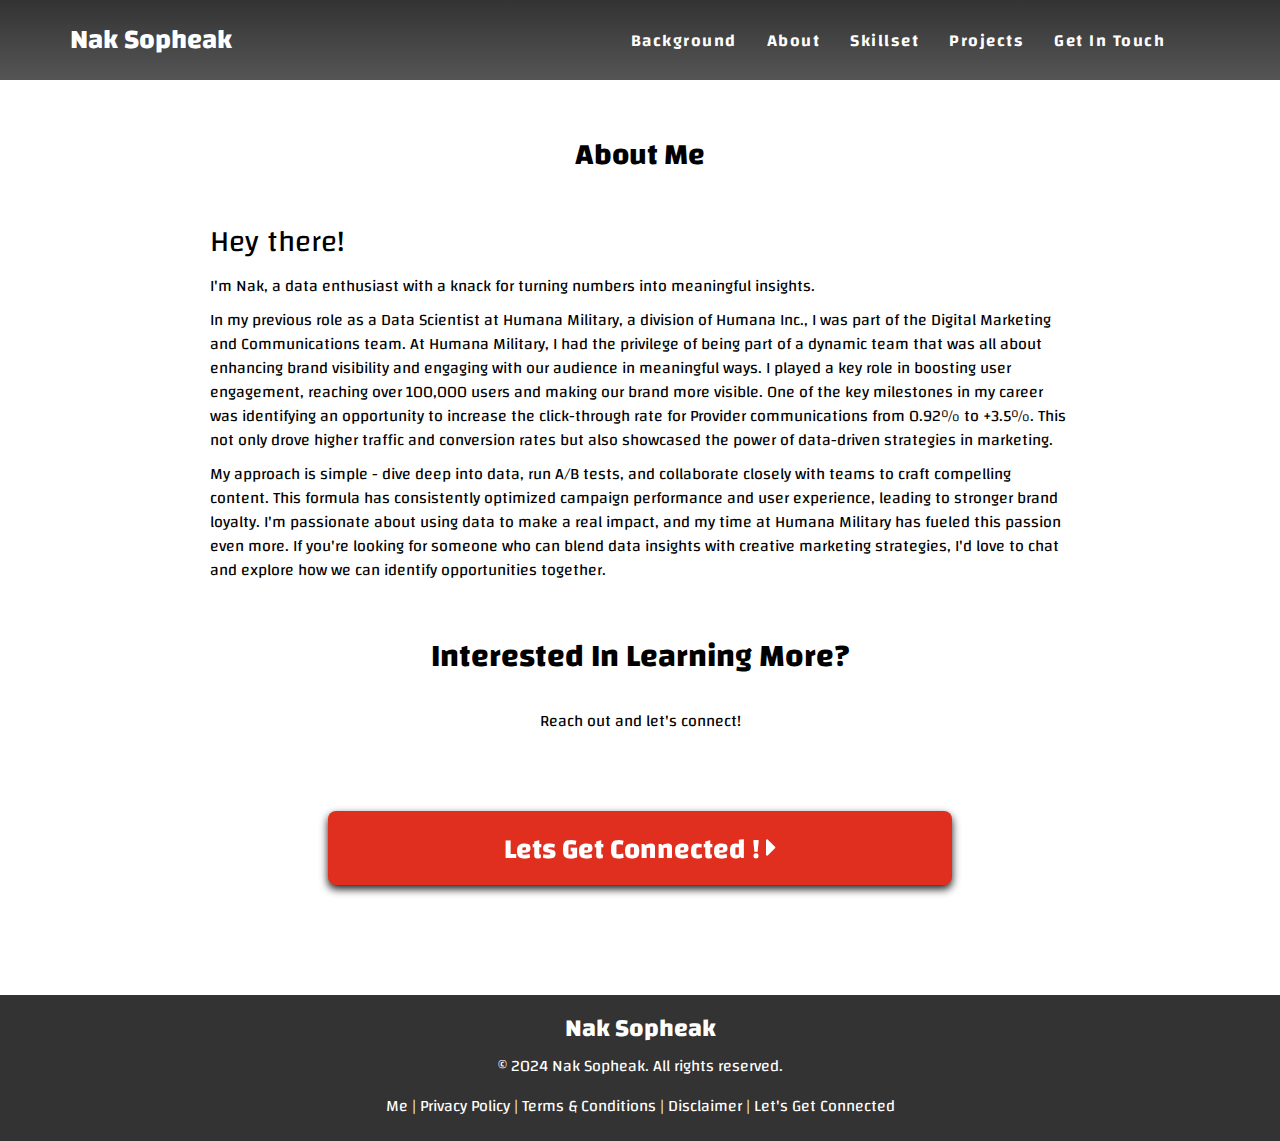
==== about-me.html @ c2862d05 "Add files via upload" ====
<!DOCTYPE html>
<html lang="en">
<head>
    <meta charset="UTF-8">
    <meta name="viewport" content="width=device-width, initial-scale=1.0">
    <meta name="description" content="Brief description of the website for search engines">
    
    <!-- Website Title -->
    <title>Nak Sopheak | About Me</title>
    <!-- Website Title end -->
    
    <!-- FavIcon -->
    <link rel="icon" href="img/white-logo.png" type="image/png" sizes="16x16">
    <!-- FavIcon end -->
    
    <!-- SEO -->
    <meta name="robots" content="index, follow">
    <meta name="keywords" content="keywords, related, to, your, website">
    <meta name="author" content="Nak Sopheak">
    <meta property="og:title" content="Nak Sopheak | Data Scientist">
    <meta property="og:description" content="Recognizing inherent biases is the first step; our true challenge lies in seeing beyond them">
    <meta property="og:image" content="img/me-22.png">
    <meta property="og:url" content="https://www.naksopheak.com">
    <!-- SEO end -->

    <!-- Google Fonts - Open Sans -->
    <link rel="stylesheet" href="https://fonts.googleapis.com/css2?family=Open+Sans&display=swap">
    <!-- Google Fonts - Open Sans end -->
    
    <!-- icons link -->
    <link rel="stylesheet" href="https://cdn.jsdelivr.net/npm/bootstrap-icons@1.10.4/font/bootstrap-icons.css">
    <link rel="stylesheet" href="https://cdnjs.cloudflare.com/ajax/libs/font-awesome/5.15.4/css/all.min.css">
    <!-- icons link end -->

    <!-- carousel cdn links -->
    <link rel="stylesheet" href="https://cdnjs.cloudflare.com/ajax/libs/OwlCarousel2/2.3.4/assets/owl.carousel.css">
    <link rel="stylesheet" href="https://cdnjs.cloudflare.com/ajax/libs/OwlCarousel2/2.3.4/assets/owl.theme.default.css">
    <!-- carousel cdn links end -->

    <!-- animation link -->
    <link href="https://unpkg.com/aos@2.3.1/dist/aos.css" rel="stylesheet">
    <!-- animation link end -->
    
    <!-- CSS style -->
    <style>
        /* font family import */
        @import url('https://fonts.googleapis.com/css2?family=Changa:wght@300;400;500;600;700;800&display=swap');
        * {
            margin: 0;
            padding: 0;
            list-style: none;
            text-decoration: none;
            box-sizing: border-box;
            font-family: 'Changa', sans-serif;
            scroll-behavior: smooth;
        }
        /* header css start */
        header {
		width: 100%;
		height: 80px;
		padding: 20px 70px;
		background: linear-gradient(0deg, rgba(85,85,85,1) 0%, rgba(51,51,51,1) 100%); /* Update gradient colors */
		background-size: cover;
		display: flex;
		justify-content: space-between;
		align-items: center;
		z-index: 999;
		position: relative; /* Change this from fixed to relative */
		top: 0;
		left: 0;
        }
        header .logo h2 {
            font-size: 1.7em;
            color: #fff;
        }
        header .navs ul {
            display: flex;
        }
        header .navs ul li {
            margin: 0px 15px;
        }
        header .navs ul li .active {
            color: #81d742;
        }
        header .navs ul li .responsive-active {
            display: none;
        }
        header .navs ul li a {
            color: #fff;
            font-size: 17px;
            font-weight: 600;
            transition-duration: 0.4s;
            letter-spacing: 1.5px;
        }
        header .navs ul li a:hover {
            color: gray;
        }
        /* header css end */
		
		/* hero section */
		.content {
            box-sizing: border-box;
            margin-right: auto;
            margin-left: auto;
            position: relative;
            z-index: 1;
        }

        main {
            text-align: center;
            max-width: 950px; /* Set maximum width to 900px */
            margin: 0 auto; /* Center the main section horizontally */
            padding: 10px 10px; /* Add padding of 10px to left and right sides */
        }
		
		main p {
            font-family: 'Open Sans', sans-serif; /* Apply Open Sans font to p tag */
            color: #140040; /* Font color for p tag */
        }

        h2 {
            font-size: 25px; /* Default font size for mobile view */
            text-align: center; /* Center the h2 text */
        }

        h3 {
            font-size: 32px; /* Default font size for mobile view */
            text-align: center; /* Center the h2 text */
        }

        .button {
            width: 590px;
            height: 327.77px;
            margin-bottom: 0px; /* Add bottom margin of 100px */
            font-size: 18px;
            box-shadow: 0px 4px 8px rgba(0, 0, 0, 0.9); /* Add drop shadow */
        }
		
		.button {
            display: inline-block;
            background-color: #e02f1f;
            color: white;
            text-align: center;
            text-decoration: none;
            border: none;
            cursor: pointer;
            border-radius: 8px;
            font-size: 28px;
            line-height: 24px;
            font-weight: bold;
            width: 100%; /* Button width to fill the container */
            max-width: 623.2px; /* Set maximum width to 623.2px */
            height: 74.4px; /* Set height to 74.4px */
            padding: 0px 0px; /* Set padding for desktop view */
            margin-top: 25px; /* Add bottom margin of 100px */
            margin-bottom: 25px; /* Add bottom margin of 100px */

        }
		.content {
        box-sizing: border-box;
        margin-right: auto;
        margin-left: auto;
        position: relative;
        z-index: 1;
    }
		
		.article {
        text-align: center;
        max-width: 900px; /* Set maximum width to 900px */
        margin: 0 auto; /* Center the main section horizontally */
    }
		.cards {
    display: flex;
    flex-wrap: wrap;
}

/* Default styles for card */
.card {
    width: 25%; /* Set width to 25% for desktop view */
    padding: 0 15px; /* Add some spacing between cards */
    box-sizing: border-box; /* Include padding in the width calculation */
    float: left; /* Float the cards left */
    margin-bottom: 30px; /* Add margin at the bottom of each card */
}

/* Optional: adjust card styling for better layout */
.card h3 {
    margin-bottom: 10px;
    font-size: 18px;
}

.card p {
    font-size: 14px;
    color: #666;
}

        form input {
            padding: 10px;
            border-radius: 4px;
            width: 80% !important;
            border: 0.5px solid #888;
            outline: none;
            margin: 10px 0px;
            caret-color: var(--blue);
        }

        form {
            display: flex;
            justify-content: center;
            align-items: center;
            flex-direction: column;
            width: 100%;
        }

        form button {
            margin: 10px 0px;
            background-color: #15277af3;
            color: var(--white);
            padding: 15px 0px;
            border-radius: 5px;
            font-weight: 600;
            cursor: pointer;
            border: none;
            outline: none;
            width: 50%;
            text-align: center;
            box-shadow: 0px 10px 10px rgba(0, 0, 0, 0.2);
        }
		 
        .img {
            max-width: 50%; /* Set max-width to 50% for desktop */
            width: 590px;
            height: 327.77px;
            margin-bottom: 0px; /* Add bottom margin of 100px */
            box-shadow: 0px 4px 8px rgba(0, 0, 0, 0.9); /* Add drop shadow */
        }
		
		footer {
            background-color: #333;
            color: #fff;
            padding: 10px 0;
            text-align: center;
            bottom: 0;
            width: 100%;
            box-sizing: border-box;
            margin-right: auto;
            margin-left: auto;
            position: relative;
            z-index: 1;
        }

        .footerinfo {
            text-align: center;
            max-width: 900px; /* Set maximum width to 900px */
            margin: 0 auto; /* Center the main section horizontally */

        }

        html, body {
            overflow-x: hidden; /* Prevent horizontal scrolling */
        }

        html {
            scroll-behavior: smooth;
        }
		/* Hero section end */
		
		
		.content-article {
        justify-content: space-between;
        align-items: flex-start;
        background-color: white;
        flex: 1;
        padding: 20px 20px;
        box-sizing: border-box;
        margin-top: 0px; /* Add margin to separate sections */
    }
        
        /* Responsive Css Start */
        @media screen and (max-width:1280px) {}

        @media screen and (max-width:1024px) {
            header {
                padding: 10px 30px;
            }
            header .navs ul li {
                margin: 0px 10px;
            }
        }

        @media screen and (max-width:991px) {
            header {
                padding: 10px 20px;
            }
            header .logo h2 {
                font-size: 1.6em;
            }
            header .navs ul li {
                margin: 0px 10px;
            }
            header .navs ul li a {
                font-size: 16px;
            }    
        }
		
		@media screen and (min-width: 768px) {
        /* CSS for desktop view */
        .content-article {
            flex-direction: row; /* Arrange sections side by side */
        	}
		}

        @media screen and (max-width:768px) {
            header {
                padding: 0px 10px;
            }
            header .logo h2 {
                font-size: 1.3em;
            }
            header .navs ul li {
                margin: 0px 5px;
            }
            header .navs ul li a {
                font-size: 15px;
                font-weight: 500;
            }
			.hero-section {
				display: flex;
				flex-direction: column;
				align-items: center;
			}
			.hero-section > div {
				flex: unset;
				padding: 10px;
				width: 100%;
			}
			.hero-section img {
				max-width: 100%;
			}
			.hero-reverse {
				flex-direction: column;
				align-items: center;
    		}
    		.hero-reverse > div:first-child {
				order: 2;
			}
    		.hero-reverse > div:last-child {
				order: 1;
			}
			.card {
        width: 100%; /* Set width to 100% for mobile view */
        float: none; /* Remove float for mobile view */
    		}
        }

        @media screen and (max-width:576px) {
            header {
                flex-direction: column;
                padding: 0;
            }
            header .logo h2 {
                font-size: 1.6em;
            }
            header .logo {
                padding: 10px 0px;
            }
            header .navs {
                width: 100%;
                background-color: #333;
                display: flex;
                justify-content: center;
                padding: 5px 0px;
            }
            header .navs ul li .main-active {
                display: none;
            }
            header .navs ul li .responsive-active {
                display: initial;
            }
            header .navs ul li a {
                font-weight: 700;
            }
        }

        @media screen and (max-width:425px) {
            .term .term_content {
                width: 100% !important;
            }
            .privacy .privacy_content {
                width: 100% !important;
            }
        }
		
		
        /* Responsive Css End */
    </style>
</head>
<body>
    <!-- header section start -->
    <header>
        <div class="logo">
            <a href="index.html"><h2><span><i class="" aria-hidden="true"></i></span> Nak Sopheak</h2></a>
        </div>
        <div class="navs">
            <ul>
                <li><a href="background.html" class="main-active">Background</a></li>
                <li><a href="about-me.html">About</a></li>
                <li><a href="skillset.html">Skillset</a></li>
                <li><a href="projects-portfolio.html">Projects</a></li>
                <li><a href="mailto:me@naksopheak.com?subject=Let's%20get%20connected!" class="main-active">Get In Touch</a></li>
                <li><a href="mailto:me@naksopheak.com?subject=Let's%20get%20connected!" class="responsive-active">Get In Touch</a></li>
            </ul>
        </div>
    </header>
    <!-- header section end -->
	
<!-- Hero Section -->

<!-- Hero Section end-->

	        <div class="article">
       <div class="content-article">
            <div>
				
                <h1 style="text-align: center; margin-top: 25px;">
                    <span style="color: rgb(0, 0, 0); font-size: 30px;">
                        About Me
                    </span>
                </h1>
				
				<div>			
					<div>
						<p style="line-height: 1; display: inline-block;">
							<strong></strong><em><em class="date-container"><div id="date"></div></em></em>
						</p>
					</div>
					
					<p style="text-align: left;">
                    <span style="color: rgb(0, 0, 0); font-size: 30px;">
                        Hey there!
                    </span>
                </p>

    				<p style="text-align: left; line-height: 1.5; padding: 5px 0px;">
        			I'm Nak, a data enthusiast with a knack for turning numbers into meaningful insights.
    				</p>
					<p style="text-align: left; line-height: 1.5; padding: 5px 0px;">
        			In my previous role as a Data Scientist at Humana Military, a division of Humana Inc., I was part of the Digital Marketing and Communications team. At Humana Military, I had the privilege of being part of a dynamic team that was all about enhancing brand visibility and engaging with our audience in meaningful ways. I played a key role in boosting user engagement, reaching over 100,000 users and making our brand more visible. One of the key milestones in my career was identifying an opportunity to increase the click-through rate for Provider communications from  0.92% to +3.5%. This not only drove higher traffic and conversion rates but also showcased the power of data-driven strategies in marketing.
					</p>
					<p style="text-align: left; line-height: 1.5; padding: 5px 0px;">
        			My approach is simple - dive deep into data, run A/B tests, and collaborate closely with teams to craft compelling content. This formula has consistently optimized campaign performance and user experience, leading to stronger brand loyalty. I'm passionate about using data to make a real impact, and my time at Humana Military has fueled this passion even more. If you're looking for someone who can blend data insights with creative marketing strategies, I'd love to chat and explore how we can identify opportunities together.
					</p>
				</div>
				
           </div>
            
        </div>	
    </div>
	
<!-- Get in touch -->
	
	<div style="padding: 20px; text-align: center;">
        <h1>Interested In Learning More?</h1>
        <p style="padding: 20px; text-align: center;">Reach out and let's connect!</p>
    </div>
	
	<main>
	
		<button class="button" style="font-weight:bold; margin-bottom: 100px; " type="submit" id="submitButton" onclick="location.href='mailto:me@naksopheak.com?subject=Let\'s%20get%20connected!'"  data-aos="zoom-in" data-aos-duration="1000">Lets Get Connected ! <i class="fas fa-caret-right"></i></button>

		</main>
	
<!-- Get in touch end -->
	
	
	<footer>
		<div class="logo">
            <a href="index.html" style="color: white;"><h2><span><i class="" aria-hidden="true"></i></span> Nak Sopheak</h2></a>
        </div>
		<div class="footerinfo">
        <!-- Footer content -->
        <p>&copy; 2024 Nak Sopheak. All rights reserved.</p>
		<p style="padding: 10px 25px;">
			<a href="index.html" style="text-decoration: none; color: inherit;">Me</a> | 
			<a href="privacy.html" style="text-decoration: none; color: inherit;">Privacy Policy</a> | 
			<a href="terms.html" style="text-decoration: none; color: inherit;">Terms &amp; Conditions</a> | 
			<a href="disclaimer.html" style="text-decoration: none; color: inherit;">Disclaimer</a> | 
			<a href="mailto:me@naksopheak.com?subject=Let's%20get%20connected!" style="text-decoration: none; color: inherit;">Let's Get Connected</a>
		</p>

		</div>
	</footer>
	
	<!-- animation js link -->
    <script src="https://unpkg.com/aos@2.3.1/dist/aos.js"></script>
	<script>AOS.init();</script>
	<!-- animation js link end -->
	
	
</body>
</html>
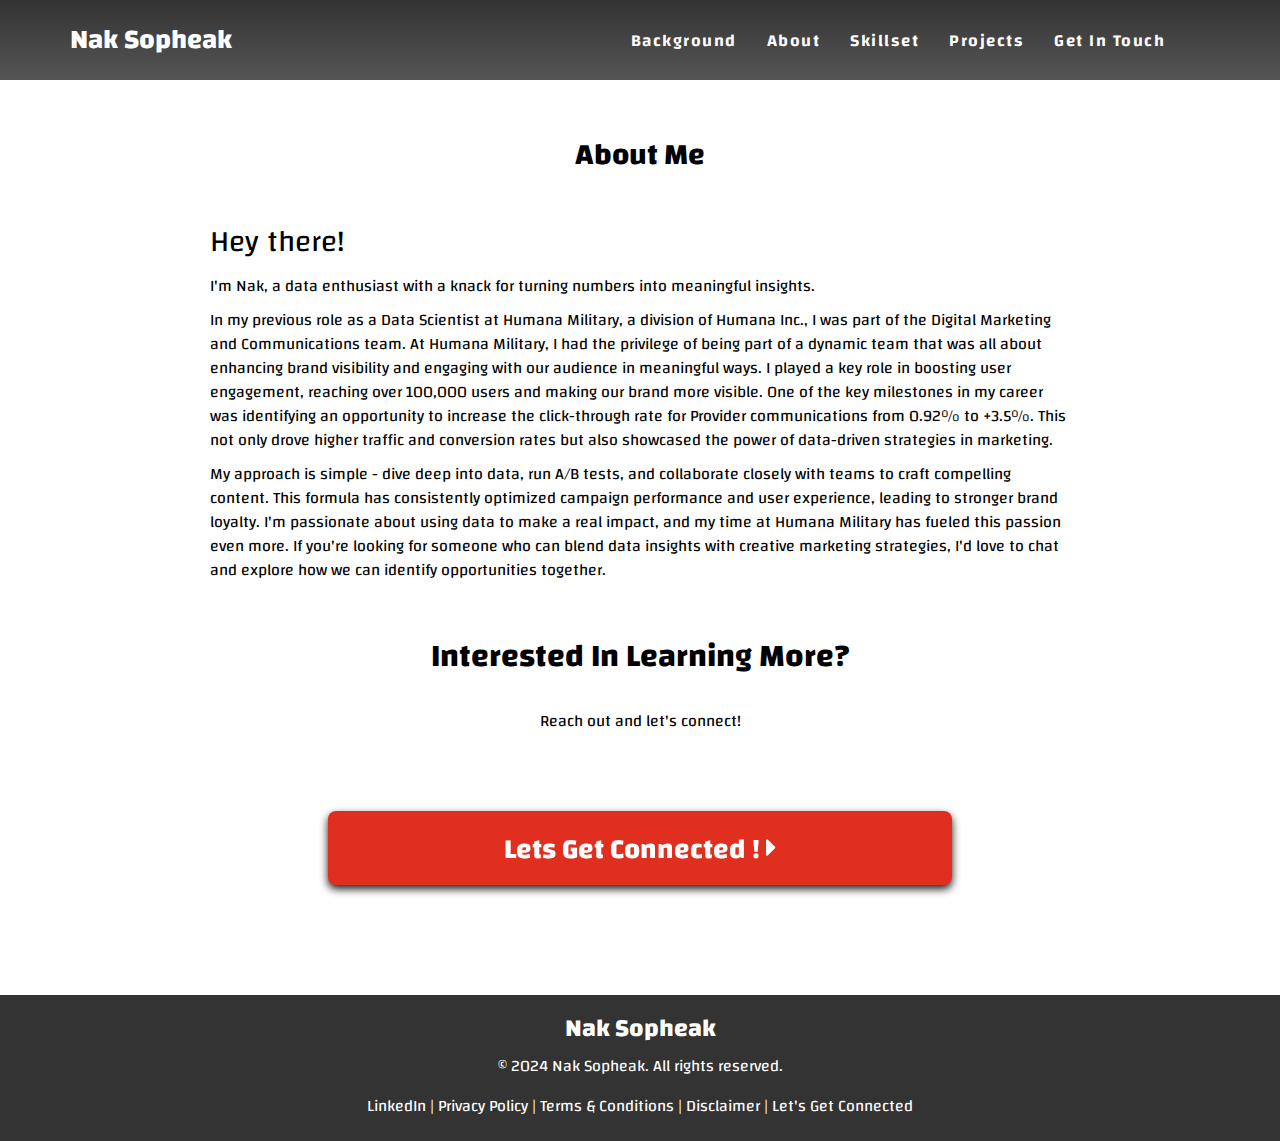
==== commit cfb682be: "Update about-me.html" ====
--- a/about-me.html
+++ b/about-me.html
@@ -481,7 +481,7 @@
         <!-- Footer content -->
         <p>&copy; 2024 Nak Sopheak. All rights reserved.</p>
 		<p style="padding: 10px 25px;">
-			<a href="index.html" style="text-decoration: none; color: inherit;">Me</a> | 
+			<a href="www.linkedin.com/in/naksopheak" style="text-decoration: none; color: inherit;">LinkedIn</a> | 
 			<a href="privacy.html" style="text-decoration: none; color: inherit;">Privacy Policy</a> | 
 			<a href="terms.html" style="text-decoration: none; color: inherit;">Terms &amp; Conditions</a> | 
 			<a href="disclaimer.html" style="text-decoration: none; color: inherit;">Disclaimer</a> | 
